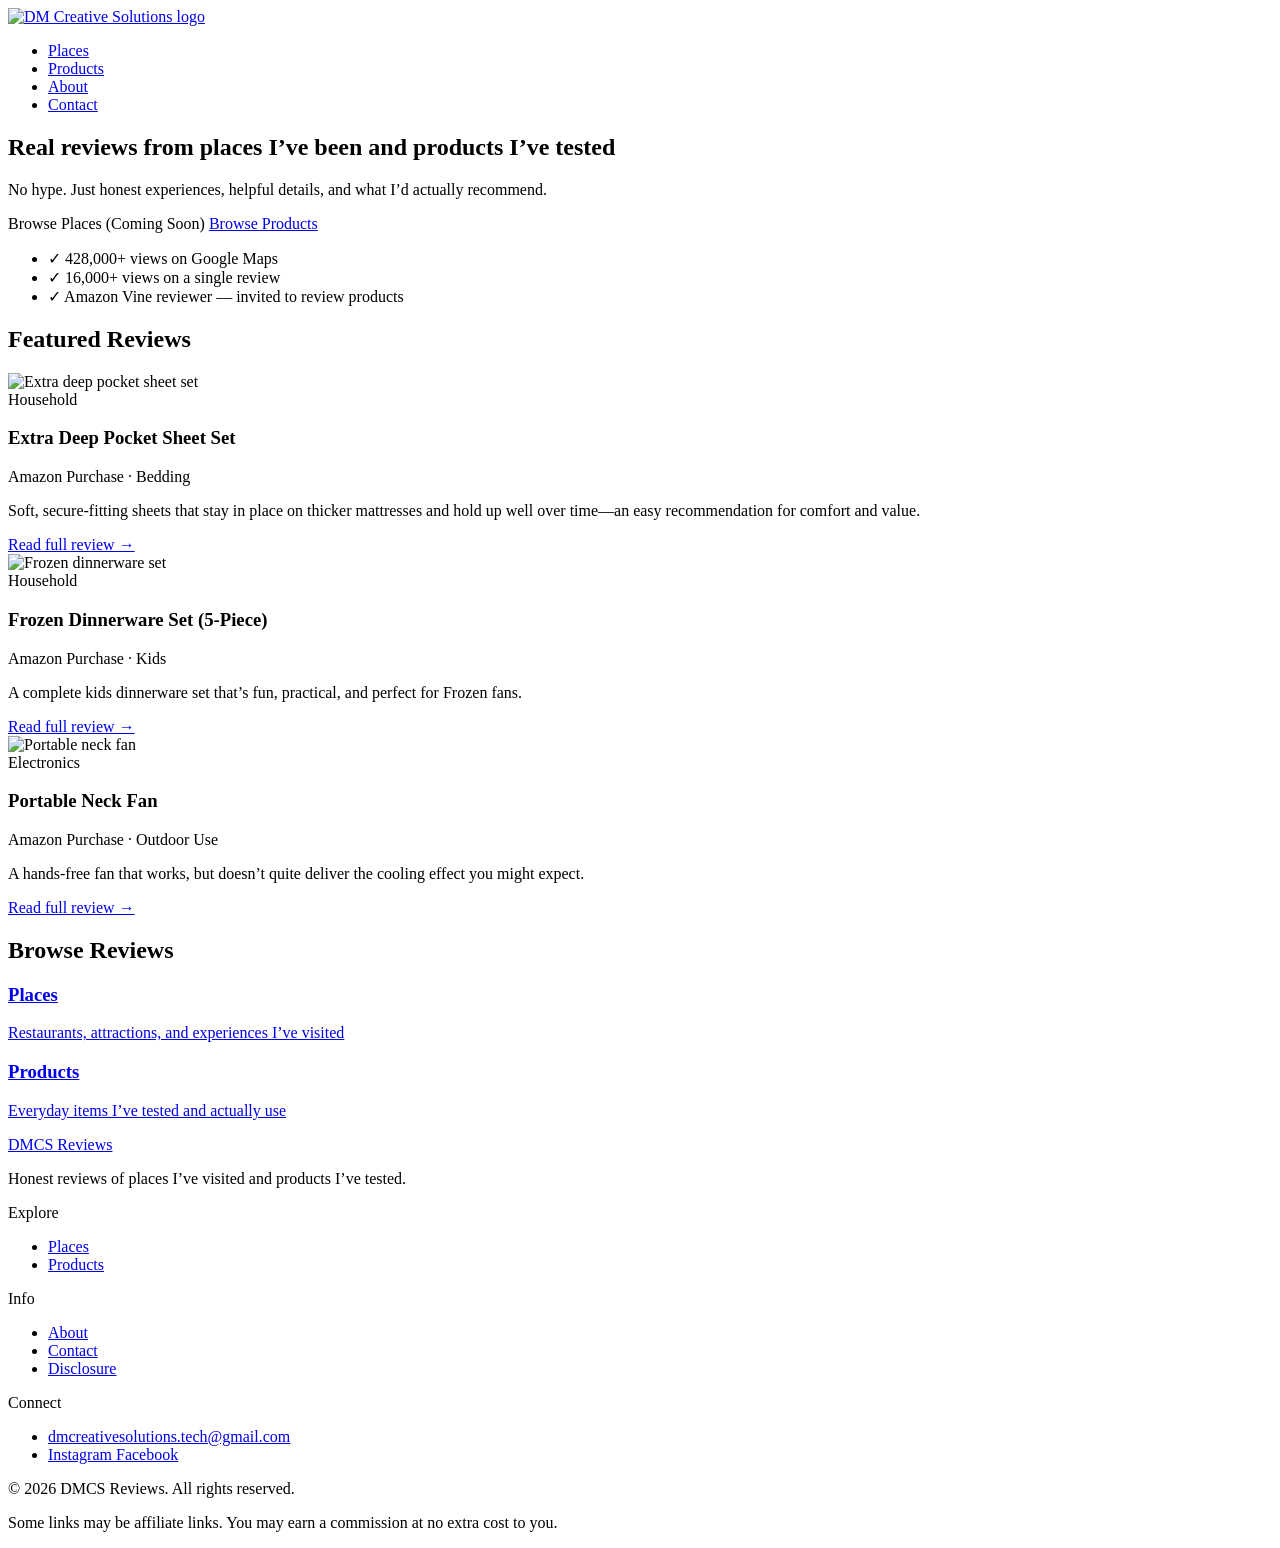
==== index.html @ bc7e7842 "Add files via upload" ====
<!DOCTYPE html>
<html lang="en">
<head>
	<meta charset="utf-8">
	<meta name="viewport" content="width=device-width, initial-scale=1">
	<link rel="preconnect" href="https://fonts.googleapis.com">
	<link rel="preconnect" href="https://fonts.gstatic.com" crossorigin>
	<link href="https://fonts.googleapis.com/css2?family=Inter:wght@400;500;600;700;800&family=Playfair+Display:wght@600;700&display=swap" rel="stylesheet">
	<link rel="stylesheet" type="text/css" href="indexreviews.css">
	<title>DMCS Review Page</title>
</head>
<body>
	<!--NAVIGATION BAR-->
	<header class="site-header">
		<nav class="site-nav" aria-label="Primary navigation">
			<a href="https://www.dmcreativesolutions.com/" class="site-logo" aria-label="DM Creative Solutions home">
				<img src="https://i.postimg.cc/zfn1dfqc/android-chrome-192x192.png" alt="DM Creative Solutions logo">
			</a>

			<ul class="site-nav__links" role="list">
				<li><a href="places.html">Places</a></li>
				<li><a href="products.html">Products</a></li>
				<li><a href="about.html">About</a></li>
				<li><a href="contact.html">Contact</a></li>
			</ul>
		</nav>
	</header>

	<main>
		<!-- HERO -->
		<section class="hero" aria-label="Intro">
			<div class="hero-inner">

				<div class="hero-copy">
					<h1 class="hero-title">Real reviews from places I’ve been and products I’ve tested</h1>
					<p class="hero-subtitle">
						No hype. Just honest experiences, helpful details, and what I’d actually recommend.
					</p>

					<div class="hero-actions">
						<a class="btn btn-disabled">Browse Places (Coming Soon)</a>
						
						<a class="btn btn-primary" href="products.html">Browse Products</a>
					</div>
				</div>

				<div class="hero-media" aria-hidden="true">
					<div class="hero-collage">
						<figure class="hero-shot hero-shot--big"></figure>
						<figure class="hero-shot hero-shot--top"></figure>
						<figure class="hero-shot hero-shot--bottom"></figure>
					</div>
				</div>
			</div>
		</section>
	</main>

	<!-- TRUST / PROOF STRIP -->
	<section class="trust-strip" aria-label="Review credibility">
		<ul class="trust-items">
			<li>
				<span class="trust-icon">✓</span>
				428,000+ views on Google Maps
			</li>
			<li>
				<span class="trust-icon">✓</span>
				16,000+ views on a single review
			</li>
			<li>
				<span class="trust-icon">✓</span>
				Amazon Vine reviewer — invited to review products
			</li>
		</ul>
	</section>

	<!-- FEATURED REVIEWS -->
	<section class="featured-reviews" aria-labelledby="featured-title">
		<div class="featured-inner">

			<h2 id="featured-title" class="section-title">Featured Reviews</h2>

			<div class="featured-grid">

				<!-- Primary featured card (UPDATED to Sheets) -->
			<article class="review-card review-card--primary">
				<div class="review-image">
					<img src="https://i.postimg.cc/g0cTrNpS/sheets.jpg" alt="Extra deep pocket sheet set">
				</div>

				<div class="review-content">
					<span class="review-tag">Household</span>

					<h3 class="review-title">Extra Deep Pocket Sheet Set</h3>

					<p class="review-meta">
						Amazon Purchase <span>· Bedding</span>
					</p>

					<p class="review-excerpt">
						Soft, secure-fitting sheets that stay in place on thicker mattresses and hold up well over time—an easy recommendation for comfort and value.
					</p>
					<a href="products.html#sheets" class="review-link">Read full review →</a>
				</div>
			</article>

			<!-- Secondary card -->
			<article class="review-card">
				<div class="review-image">
					<img src="https://i.postimg.cc/ZqYM0VmD/frozen.jpg" alt="Frozen dinnerware set">
				</div>

				<div class="review-content">
					<span class="review-tag">Household</span>

					<h3 class="review-title">Frozen Dinnerware Set (5-Piece)</h3>

					<p class="review-meta">
						Amazon Purchase <span>· Kids</span>
					</p>

					<p class="review-excerpt">
						A complete kids dinnerware set that’s fun, practical, and perfect for Frozen fans.
					</p>

					<a href="products.html" class="review-link">Read full review →</a>
				</div>
			</article>

			<!-- Secondary card -->
			<article class="review-card">
				<div class="review-image">
					<img src="https://i.postimg.cc/HLWhjBmv/neck-fan.jpg" alt="Portable neck fan">
				</div>

				<div class="review-content">
					<span class="review-tag">Electronics</span>

					<h3 class="review-title">Portable Neck Fan</h3>

					<p class="review-meta">
						Amazon Purchase <span>· Outdoor Use</span>
					</p>

					<p class="review-excerpt">
						A hands-free fan that works, but doesn’t quite deliver the cooling effect you might expect.
					</p>

					<a href="products.html" class="review-link">Read full review →</a>
				</div>
			</article>
		</div>
	</div>
</section>

	<!-- BROWSE BY CATEGORY -->
	<section class="browse-categories" aria-labelledby="browse-title">
		<div class="browse-inner">

			<h2 id="browse-title" class="section-title">Browse Reviews</h2>

			<div class="category-grid">

				<a href="places.html" class="category-tile category-tile--places">
					<div class="category-overlay">
						<h3>Places</h3>
						<p>Restaurants, attractions, and experiences I’ve visited</p>
					</div>
				</a>

				<a href="products.html" class="category-tile category-tile--products">
					<div class="category-overlay">
						<h3>Products</h3>
						<p>Everyday items I’ve tested and actually use</p>
					</div>
				</a>
			</div>
		</div>
	</section>

	<!-- FOOTER -->
	<footer class="site-footer" aria-label="Site footer">
		<div class="footer-inner">

			<div class="footer-brand">
				<a href="index.html" class="footer-logo">DMCS Reviews</a>
				<p class="footer-note">
					Honest reviews of places I’ve visited and products I’ve tested.
				</p>
			</div>

			<nav class="footer-nav" aria-label="Footer">
				<div class="footer-col">
					<p class="footer-title">Explore</p>
					<ul class="footer-links" role="list">
						<li><a href="places.html">Places</a></li>
						<li><a href="products.html">Products</a></li>
					</ul>
				</div>

				<div class="footer-col">
					<p class="footer-title">Info</p>
					<ul class="footer-links" role="list">
						<li><a href="about.html">About</a></li>
						<li><a href="contact.html">Contact</a></li>
						<li><a href="disclosure.html">Disclosure</a></li>
					</ul>
				</div>

				<div class="footer-col">
					<p class="footer-title">Connect</p>
					<ul class="footer-links" role="list">
						<li><a href="mailto:dmcreativesolutions.tech@gmail.com">dmcreativesolutions.tech@gmail.com</a></li>
						<li class="footer-social">
							<a href="https://www.instagram.com/dmcs.reviews/" target="_blank" rel="noopener noreferrer" aria-label="Instagram">
								Instagram
							</a>
							<a href="https://www.facebook.com/profile.php?id=61583983431972" target="_blank" rel="noopener noreferrer" aria-label="Facebook">
								Facebook
							</a>
						</li>
					</ul>
				</div>
			</nav>

			<div class="footer-bottom">
				<p>© <span id="year"></span> DMCS Reviews. All rights reserved.</p>
				<p class="footer-disclaimer">
					Some links may be affiliate links. You may earn a commission at no extra cost to you.
				</p>
			</div>
		</div>

		<script>
			document.getElementById("year").textContent = new Date().getFullYear();
		</script>
	</footer>

	<script src="indexreviews.js"></script>
</body>
</html>
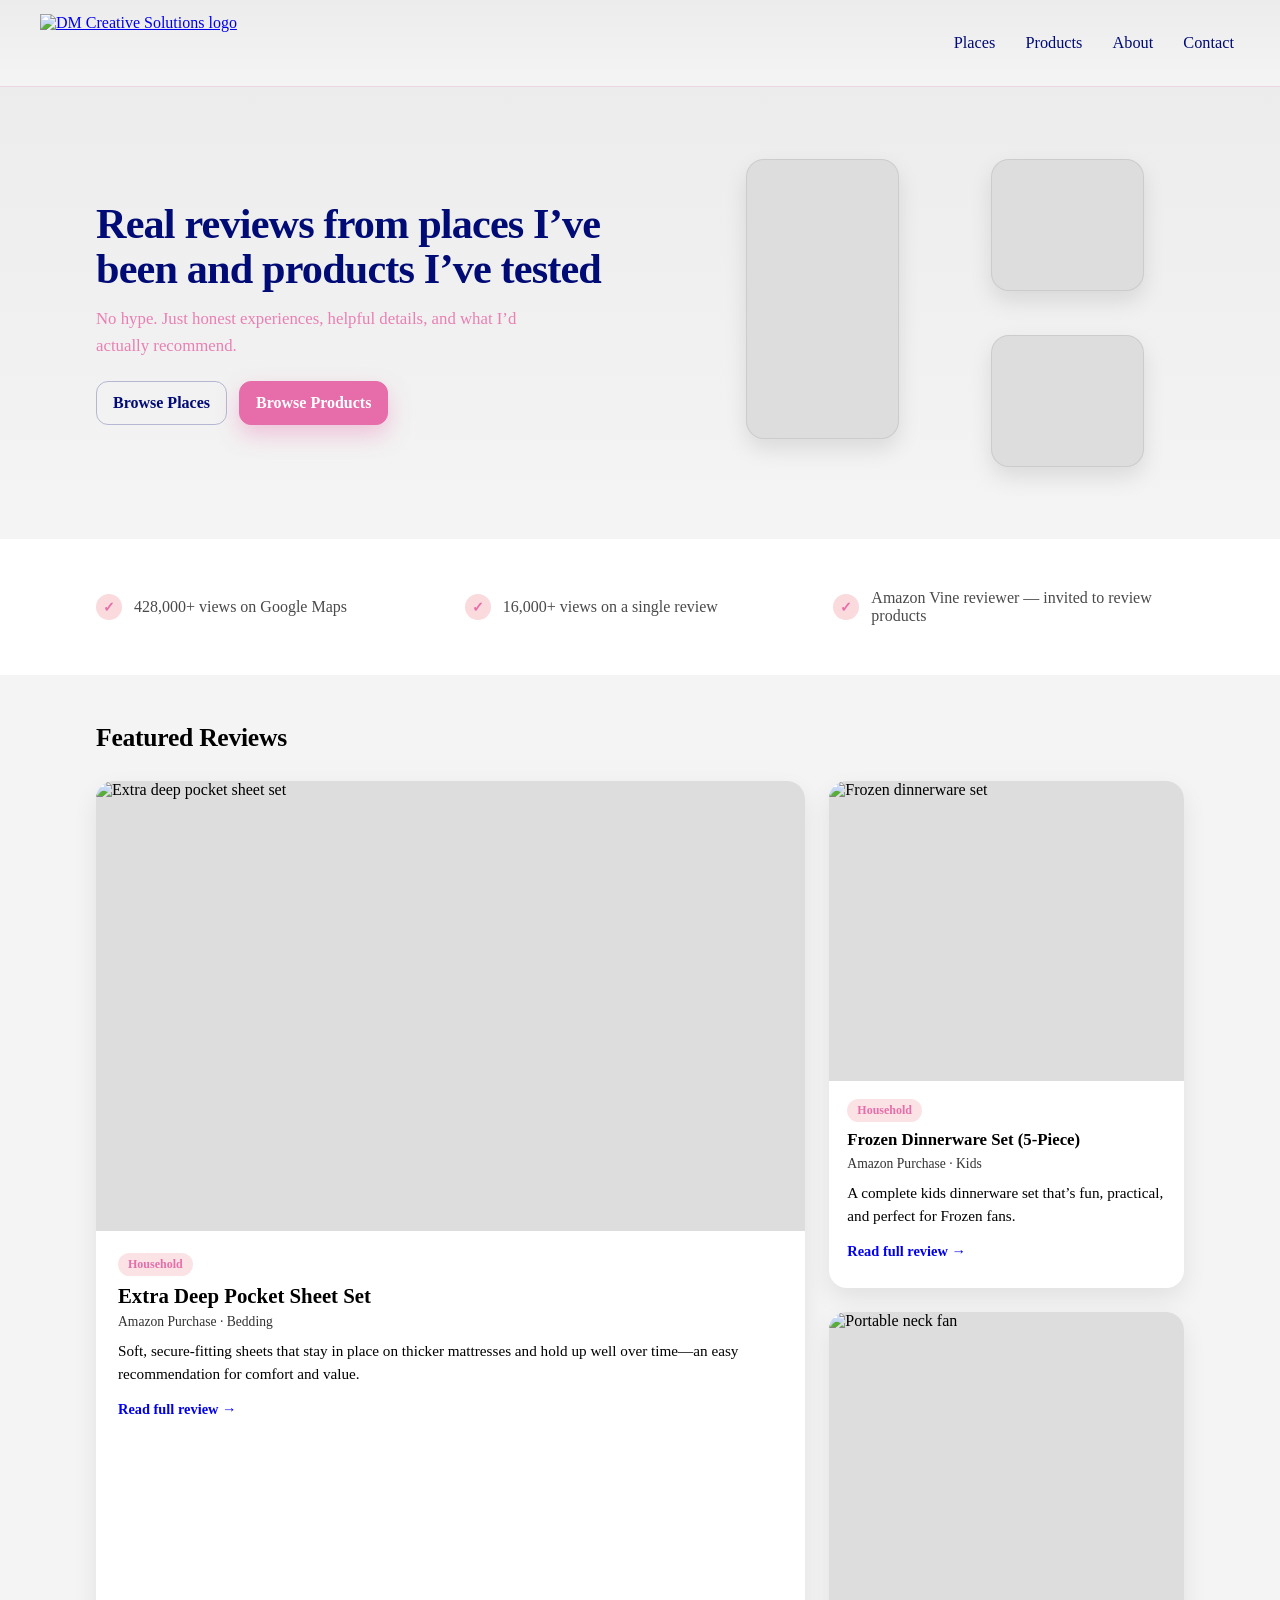
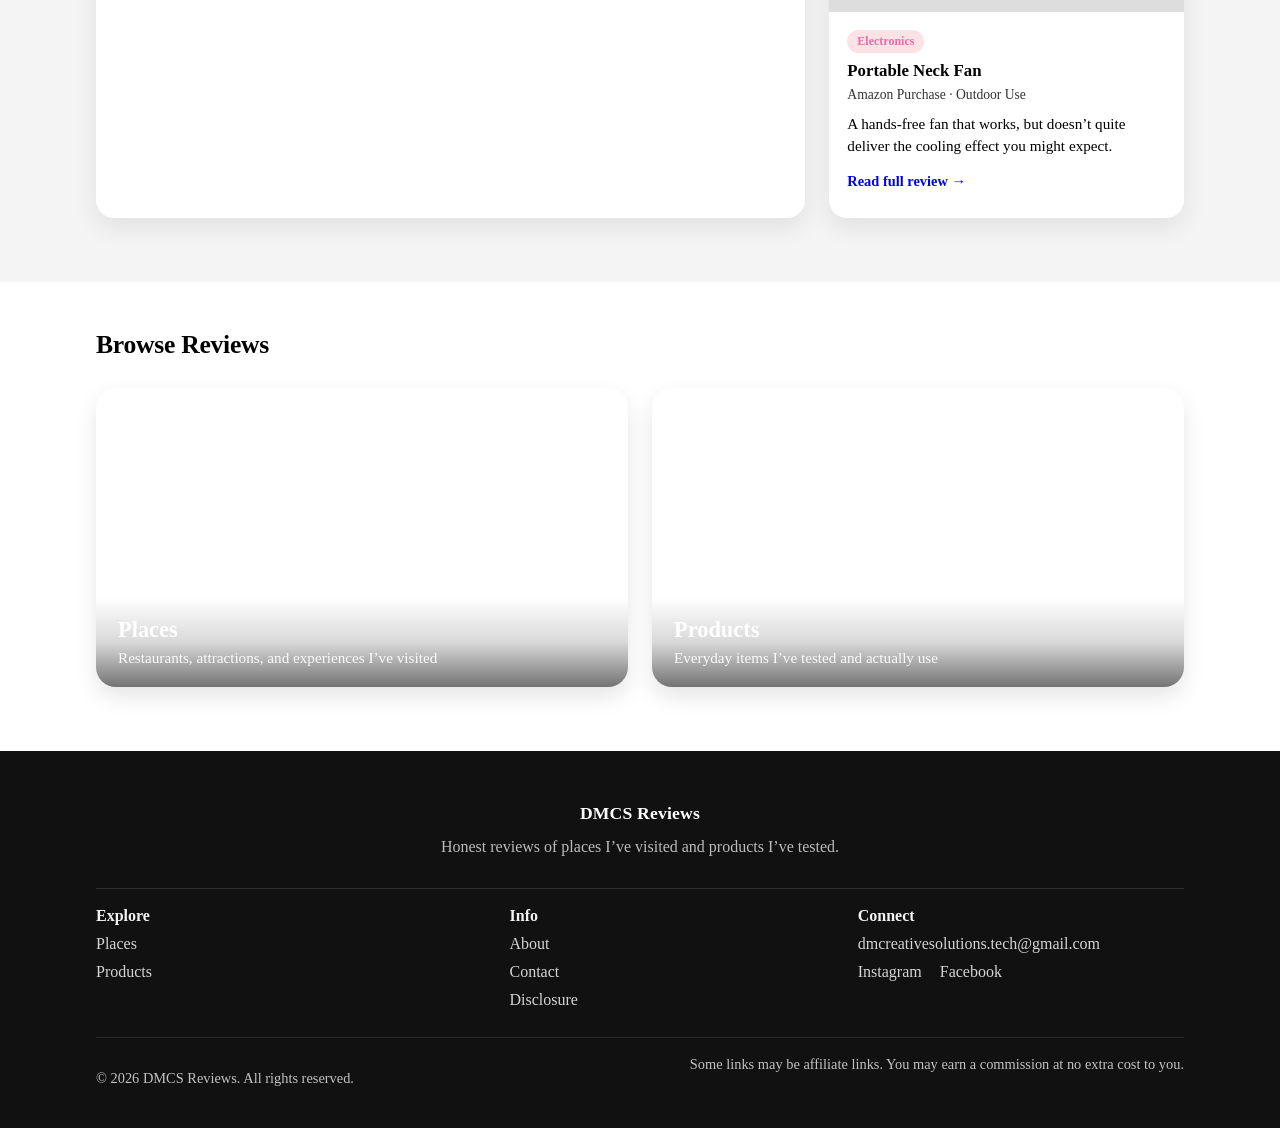
==== commit ad3e57b4: "Add files via upload" ====
--- a/index.html
+++ b/index.html
@@ -38,7 +38,7 @@
 					</p>
 
 					<div class="hero-actions">
-						<a class="btn btn-disabled">Browse Places (Coming Soon)</a>
+						<a class="btn" href="places.html">Browse Places</a>
 						
 						<a class="btn btn-primary" href="products.html">Browse Products</a>
 					</div>
--- a/indexreviews.css
+++ b/indexreviews.css
@@ -0,0 +1,718 @@
+* {
+	box-sizing: border-box;
+}
+
+:root {
+	/*Base*/
+	--white: #ffffff;
+	--gray: #f4f4f4;
+	--gray-dark: #4a4a4a;
+
+	/*Brand & Accent*/
+	--blush: #fadadd;
+	--creative: #e76daa;
+	--navy: #000b75;
+	--success: #4caf50;
+
+	--font-heading: "Playfair Display", serif;
+    --font-body: "Inter", sans-serif;
+
+    --max-width: 1200px;
+    --border-radius: 18px;
+    --transition: 0.3s ease;
+    --shadow-soft: 0 10px 30px rgba(0, 0, 0, 0.08);
+}
+
+body {
+	margin: 0;
+}
+
+/*NAVIGATION BAR*/
+.site-header {
+	background: var(--gray);
+	background-image: linear-gradient(0deg, rgba(255, 255, 255, .03), rgba(0, 0, 0, .03));
+	border-bottom: 1px solid rgba(231, 109, 170, 0.18);
+}
+
+.site-nav {
+    margin: 0 auto;
+    padding: 14px 0;
+    display: flex;
+    align-items: center;
+    justify-content: space-between;
+    gap: 24px;
+    width: min(100% - 32px, var(--max-width));
+}
+
+.site-logo {
+    display: inline-flex;
+    align-items: center;
+    flex-shrink: 0;
+}
+
+.site-logo img {
+    width: auto;
+    height: 58px;
+}
+
+.site-nav__links {
+    display: flex;
+    align-items: center;
+    flex-wrap: wrap;
+    gap: 24px;
+}
+
+.site-nav__links a::after {
+    background: var(--creative);
+    content: "";
+    position: absolute;
+    left: 0;
+    bottom: -6px;
+    width: 0;
+    height: 2px;
+    transition: width var(--transition);
+}
+
+.site-nav__links a:hover,
+.site-nav__links a:focus-visible {
+    color: var(--navy);
+    outline: none;
+}
+
+.site-nav__links a:hover::after,
+.site-nav__links a:focus-visible::after {
+    width: 100%;
+}
+
+.site-nav__links {
+	margin: 0;
+	padding: 0;
+	list-style: none;
+	display: flex;
+	align-items: center;
+	gap: 18px;
+}
+
+.site-nav__links a {
+	padding: 8px 6px;
+	color: var(--navy);
+	text-decoration: none;
+	font-weight: 500;
+	font-size: 1.02rem;
+	border-radius: 999px;
+	transition: color 0.3s ease, background-color 0.3s ease, border-color 0.3s ease, text-decoration-color 0.3s ease;
+}
+
+.site-nav__links a:hover {
+	color: var(--creative);
+	text-decoration: underline;
+	text-underline-offset: 6px;
+	text-decoration-thickness: 2px;
+}
+
+.site-nav__links a[aria-current="page"] {
+	color: var(--creative);
+	font-weight: 600;
+}
+
+.site-nav__links a.nav-pill {
+	padding: 8px 16px;
+	border: 1.5px solid rgba(0, 11, 117, 0.22);
+	background: transparent;
+}
+
+.site-nav__links a.nav-pill:hover {
+	color: var(--creative);
+	border-color: rgba(231, 109, 170, 0.5);
+	background: rgba(250, 218, 221, 0.35);
+	text-decoration: none;
+}
+
+.site-nav__links a.nav-pill[aria-current="page"] {
+	color: var(--creative);
+	border-color: rgba(231, 109, 170, 0.55);
+	background: rgba(250, 218, 221, 0.45);
+	font-weight: 600;
+}
+
+/* NAVBAR RESPONSIVE */
+@media (max-width: 899px) {
+	.nav {
+		padding: 14px 16px;
+	}
+	.nav-toggle {
+		display: inline-flex;
+		align-items: center;
+		justify-content: center;
+	}
+	.nav-drawer {
+		padding: 18px 14px 16px;
+		background: var(--white);
+		border-right: 1px solid #e6e6e6;
+		display: block;
+		position: fixed;
+		top: 0;
+		left: 0;
+		height: 100dvh;
+		width: min(320px, 85vw);
+		transform: translateX(-105%);
+		transition: transform 420ms cubic-bezier(0.4, 0, 0.2, 1), opacity 260ms ease;
+		opacity: .98;
+		will-change: transform;
+		z-index: 20;
+	}
+	.nav-close {
+		padding: 6px 10px;
+		background: transparent;
+		font-size: 22px;
+		border: 1px solid #ddd;
+		border-radius: 10px;
+		display: inline-flex;
+		cursor: pointer;
+	}
+	.nav-links {
+		margin-top: 18px;
+		display: grid;
+		gap: 12px;
+	}
+	.nav-links a {
+		padding: 12px 12px;
+		border-radius: 12px;
+		display: block;
+		font-size: 1rem;
+	}
+	.nav-links a.nav-pill {
+		padding: 12px 14px;
+	}
+	.nav-backdrop {
+		background: rgba(0, 0, 0, .45);
+		position: fixed;
+		inset: 0;
+		z-index: 10;
+	}
+	body.menu-open .nav-drawer {
+		transform: translateX(0);
+	}
+	body.menu-open .nav-backdrop {
+		display: block;
+	}
+}
+
+/* ===== HERO SECTION ===== */
+.hero {
+	background: var(--gray);
+	background-image: linear-gradient(0deg, rgba(255, 255, 255, .03), rgba(0, 0, 0, .03));
+}
+
+.hero-inner {
+	margin: 0 auto;
+	padding: 56px 16px;
+	display: grid;
+	grid-template-columns: 1.2fr 1fr;
+	gap: 36px;
+	align-items: center;
+	max-width: 1120px;
+}
+
+.hero-title {
+	margin: 0 0 14px;
+	color: var(--navy);
+	font-size: clamp(2rem, 3.3vw, 3.2rem);
+	line-height: 1.08;
+	letter-spacing: -0.02em;
+}
+
+.hero-subtitle {
+	margin: 0 0 22px;
+	color: var(--creative);
+	font-size: 1.05rem;
+	line-height: 1.6;
+	opacity: 0.85;
+	max-width: 52ch;
+}
+
+.hero-actions {
+	display: flex;
+	gap: 12px;
+	flex-wrap: wrap;
+}
+
+/* Buttons */
+.btn {
+	padding: 12px 16px;
+	background: transparent;
+	color: var(--navy);
+	text-decoration: none;
+	font-weight: 600;
+	border-radius: 12px;
+	border: 1.5px solid rgba(0, 11, 117, 0.25);
+	display: inline-flex;
+	align-items: center;
+	justify-content: center;
+	gap: 8px;
+	transition: background-color .3s ease, color .3s ease,
+	border-color .3s ease,
+    transform .2s ease,
+    box-shadow .3s ease,
+    filter .3s ease;
+    box-shadow: none;
+    cursor: pointer;
+}
+
+.btn:hover {
+	background: rgba(0, 11, 117, 0.06);
+	border-color: var(--navy);
+	transform: translateY(-1px);
+}
+
+.btn-primary {
+	background: var(--creative);
+	color: var(--white);
+	border: 1px solid var(--creative);
+	box-shadow: 0 10px 22px rgba(231, 109, 170, .35);
+}
+
+.btn-primary:hover {
+	background: #d95c99; /* slightly darker creative */
+	box-shadow: 0 14px 30px rgba(231, 109, 170, .45);
+	transform: translateY(-2px);
+}
+
+.btn-outline {
+	background: transparent;
+	color: var(--navy);
+	border-color: rgba(0, 11, 117, .22);
+}
+
+.btn-outline:hover {
+	background: var(--blush);
+	border-color: rgba(0, 11, 117, 0);
+	transform: translateY(-1px);
+	box-shadow: 0 10px 20px rgba(0,0,0,.06);
+}
+
+/* Keyboard focus (polished + accessible) */
+.btn:focus-visible {
+	outline: 3px solid rgba(231, 109, 170, .45);
+	outline-offset: 3px;
+}
+
+/* Collage */
+.hero-collage {
+	display: grid;
+	grid-template-columns: 1fr 1fr;
+	gap: 12px;
+	align-items: start;
+}
+
+.hero-shot {
+	background: #ddd; /* fallback */
+	border-radius: 18px;
+	border: 1px solid rgba(0, 0, 0, .08);
+	box-shadow: 0 10px 22px rgba(0, 0, 0, .10);
+	overflow: hidden;
+}
+
+/* Big image left */
+.hero-shot--big {
+	background-image:
+	url("https://images.unsplash.com/photo-1485738422979-f5c462d49f74?auto=format&fit=crop&w=1000&q=70");
+	background-size: cover;
+	background-position: center;
+	grid-row: 1 / span 2;
+	min-height: 280px;
+}
+
+/* Two stacked images right */
+.hero-shot--top {
+	background-image:
+	url("https://images.unsplash.com/photo-1528712306091-ed0763094c98?auto=format&fit=crop&w=900&q=70");
+	background-size: cover;
+	background-position: center;
+	min-height: 132px;
+}
+
+.hero-shot--bottom {
+	background-image:
+	url("https://images.unsplash.com/photo-1500530855697-b586d89ba3ee?auto=format&fit=crop&w=900&q=70");
+	background-size: cover;
+	background-position: center;
+	min-height: 132px;
+}
+
+/*HERO RESPONSIVE*/
+@media (max-width: 899px) {
+	.hero-inner {
+		padding: 38px 16px;
+		grid-template-columns: 1fr;
+	}
+	.hero-collage {
+		grid-template-columns: 1fr 1fr;
+	}
+	.hero-shot--big {
+		min-height: 220px;
+	}
+}
+
+/* ===== TRUST STRIP ===== */
+.trust-strip {
+	background: var(--white);
+}
+
+.trust-items {
+	margin: 0 auto;
+	padding: 50px 16px;
+	list-style: none;
+	display: grid;
+	grid-template-columns: repeat(3, 1fr);
+	gap: 18px;
+	max-width: 1120px;
+}
+
+.trust-items li {
+	color: var(--gray-dark);
+	font-size: 1rem;
+	display: flex;
+	align-items: center;
+	gap: 12px;
+}
+
+.trust-icon {
+	background: var(--blush);
+	color: var(--creative);
+	font-weight: 700;
+	font-size: .85rem;
+	border-radius: 50%;
+	display: inline-flex;
+	align-items: center;
+	justify-content: center;
+	width: 26px;
+	height: 26px;
+	flex-shrink: 0;
+}
+
+/* Mobile */
+@media (max-width: 899px) {
+	.trust-items {
+		padding: 20px 16px;
+		grid-template-columns: 1fr;
+		gap: 12px;
+	}
+}
+
+/* ===== FEATURED REVIEWS ===== */
+.featured-reviews {
+	background: var(--gray);
+}
+
+.featured-inner {
+	margin: 0 auto;
+	padding: 48px 16px 64px;
+	max-width: 1120px;
+}
+
+.section-title {
+	margin: 0 0 28px;
+	font-size: 1.6rem;
+	letter-spacing: -0.01em;
+}
+
+.featured-grid {
+	display: grid;
+	grid-template-columns: 2fr 1fr;
+	gap: 24px;
+}
+
+/* Cards */
+.review-card {
+	background: var(--white);
+	border-radius: 18px;
+	box-shadow: 0 10px 24px rgba(0, 0, 0, .08);
+	display: flex;
+	flex-direction: column;
+	overflow: hidden;
+}
+
+/* Small cards: taller image to balance grid */
+.review-card:not(.review-card--primary) .review-image {
+	height: 300px; /* was 180px */
+}
+
+.review-card:not(.review-card--primary) .review-image img {
+	object-position: center;
+}
+
+.review-card--primary .review-image {
+	height: 450px; /* optional if you already have it */
+}
+
+.review-card--primary .review-image img {
+	object-fit: cover;
+	object-position: center 1%;
+}
+
+.review-card:not(.review-card--primary) .review-content {
+	padding-bottom: 28px; /* was ~22px */
+}
+
+.review-card--primary {
+	grid-row: span 2;
+}
+
+.review-card--primary .review-content {
+	padding: 22px 22px 28px;
+}
+
+.review-card--primary .review-title {
+	font-size: 1.3rem;
+}
+
+/* Image placeholder */
+.review-image {
+	background: #ddd;
+	height: 350px;
+	overflow: hidden;
+}
+
+.review-image img {
+	width: 100%;
+	height: 100%;
+	object-fit: cover;
+	object-position: center;
+	display: block;
+}
+
+/* Content */
+.review-content {
+	padding: 18px 18px 22px;
+}
+
+.review-tag {
+	margin-bottom: 8px;
+	padding: 4px 10px;
+	background: rgba(250, 218, 221, 0.75);
+	color: var(--creative);
+	font-size: 0.75rem;
+	font-weight: 600;
+	border-radius: 999px;
+	display: inline-block;
+}
+
+.review-title {
+	margin: 0 0 6px;
+	font-size: 1.05rem;
+}
+
+.review-meta {
+	margin: 0 0 10px;
+	font-size: 0.85rem;
+	opacity: 0.8;
+}
+
+.review-excerpt {
+	margin: 0 0 14px;
+	font-size: 0.95rem;
+	line-height: 1.5;
+}
+
+.review-link {
+	text-decoration: none;
+	font-weight: 600;
+	font-size: 0.9rem;
+}
+
+/* Mobile */
+@media (max-width: 899px) {
+	.featured-grid {
+		grid-template-columns: 1fr;
+	}
+	.review-card--primary {
+		grid-row: auto;
+	}
+}
+
+/* ===== BROWSE BY CATEGORY ===== */
+.browse-categories {
+	background: var(--white);
+}
+
+.browse-inner {
+	margin: 0 auto;
+	padding: 48px 16px 64px;
+	max-width: 1120px;
+}
+
+.category-grid {
+	display: grid;
+	grid-template-columns: repeat(2, 1fr);
+	gap: 24px;
+}
+
+/* Tile base */
+.category-tile {
+	text-decoration: none;
+	color: var(--white);
+	border-radius: 20px;
+	box-shadow: 0 10px 22px rgba(0, 0, 0, .10);
+	display: flex;
+	align-items: flex-end;
+	position: relative;
+	min-height: 220px;
+	overflow: hidden;
+}
+
+/* Overlay */
+.category-overlay {
+	padding: 20px 22px;
+	background: linear-gradient(
+    to top,
+    rgba(0, 0, 0, .55),
+    rgba(0, 0, 0, .15),
+    rgba(0, 0, 0, 0));
+    width: 100%;
+}
+
+.category-overlay h3 {
+	margin: 0 0 6px;
+	font-size: 1.4rem;
+}
+
+.category-overlay p {
+	margin: 0;
+	font-size: 0.95rem;
+	opacity: 0.95;
+}
+
+/* Placeholder imagery (swap later) */
+.category-tile--places {
+	background-image:
+	url("https://images.unsplash.com/photo-1498654896293-37aacf113fd9?auto=format&fit=crop&w=1200&q=70");
+	background-size: cover;
+	background-position: center;
+}
+
+.category-tile--products {
+	background-image:
+	url("https://i.postimg.cc/s2R3ZBVd/products.png");
+	background-size: cover;
+	background-position: center left;
+	background-repeat: no-repeat;
+	aspect-ratio: 16 / 9;
+}
+
+/* Hover (subtle) */
+.category-tile:hover {
+	box-shadow: 0 14px 28px rgba(0, 0, 0, .14);
+	transform: translateY(-2px);
+	transition: all .2s ease;
+}
+
+/* Mobile */
+@media (max-width: 899px) {
+	.category-grid {
+		grid-template-columns: 1fr;
+	}
+	.category-tile {
+		min-height: 190px;
+	}
+}
+
+/* ===== FOOTER ===== */
+.site-footer {
+	background: #111;
+	color: rgba(255,255,255,.88);
+}
+
+.footer-inner {
+	margin: 0 auto;
+	padding: 52px 16px 26px;
+	max-width: 1120px;
+}
+
+.footer-brand {
+	margin-bottom: 28px;
+    text-align: center;
+}
+
+.footer-logo {
+	color: var(--white);
+	text-decoration: none;
+	font-weight: 800;
+	font-size: 1.1rem;
+	letter-spacing: 0.2px;
+}
+
+.footer-note {
+	margin: 10px 0 0;
+    text-align: center;
+    line-height: 1.6;
+    /*max-width: 55ch;*/
+    opacity: 0.82;
+}
+
+.footer-nav {
+	padding-top: 18px;
+	border-top: 1px solid rgba(255, 255, 255, .12);
+	display: grid;
+	grid-template-columns: 1.2fr 1fr 1fr;
+	gap: 22px;
+}
+
+.footer-title {
+	margin: 0 0 10px;
+	color: rgba(255, 255, 255, .95);
+	font-weight: 700;
+}
+
+.footer-links {
+	margin: 0;
+	padding: 0;
+	list-style: none;
+	display: grid;
+	gap: 10px;
+}
+
+.footer-links a {
+	color: rgba(255, 255, 255, .82);
+	text-decoration: none;
+	transition: color 0.2s ease, text-decoration-color 0.2s ease;
+}
+
+.footer-links a:hover,
+.site-footer__links a:hover {
+    color: var(--creative);
+    text-decoration: underline;
+}
+
+.footer-social {
+	display: flex;
+	gap: 18px;
+	flex-wrap: wrap;
+}
+
+.footer-bottom {
+	margin-top: 28px;
+	padding-top: 18px;
+	font-size: 0.9rem;
+	border-top: 1px solid rgba(255, 255, 255, .12);
+	display: flex;
+	justify-content: space-between;
+	gap: 14px;
+	flex-wrap: wrap;
+	opacity: 0.85;
+}
+
+.footer-disclaimer {
+	margin: 0;
+	max-width: 70ch;
+}
+
+/* Mobile */
+@media (max-width: 899px) {
+	.footer-nav {
+		grid-template-columns: 1fr;
+	}
+	.footer-brand {
+		margin-bottom: 18px;
+	}
+}
